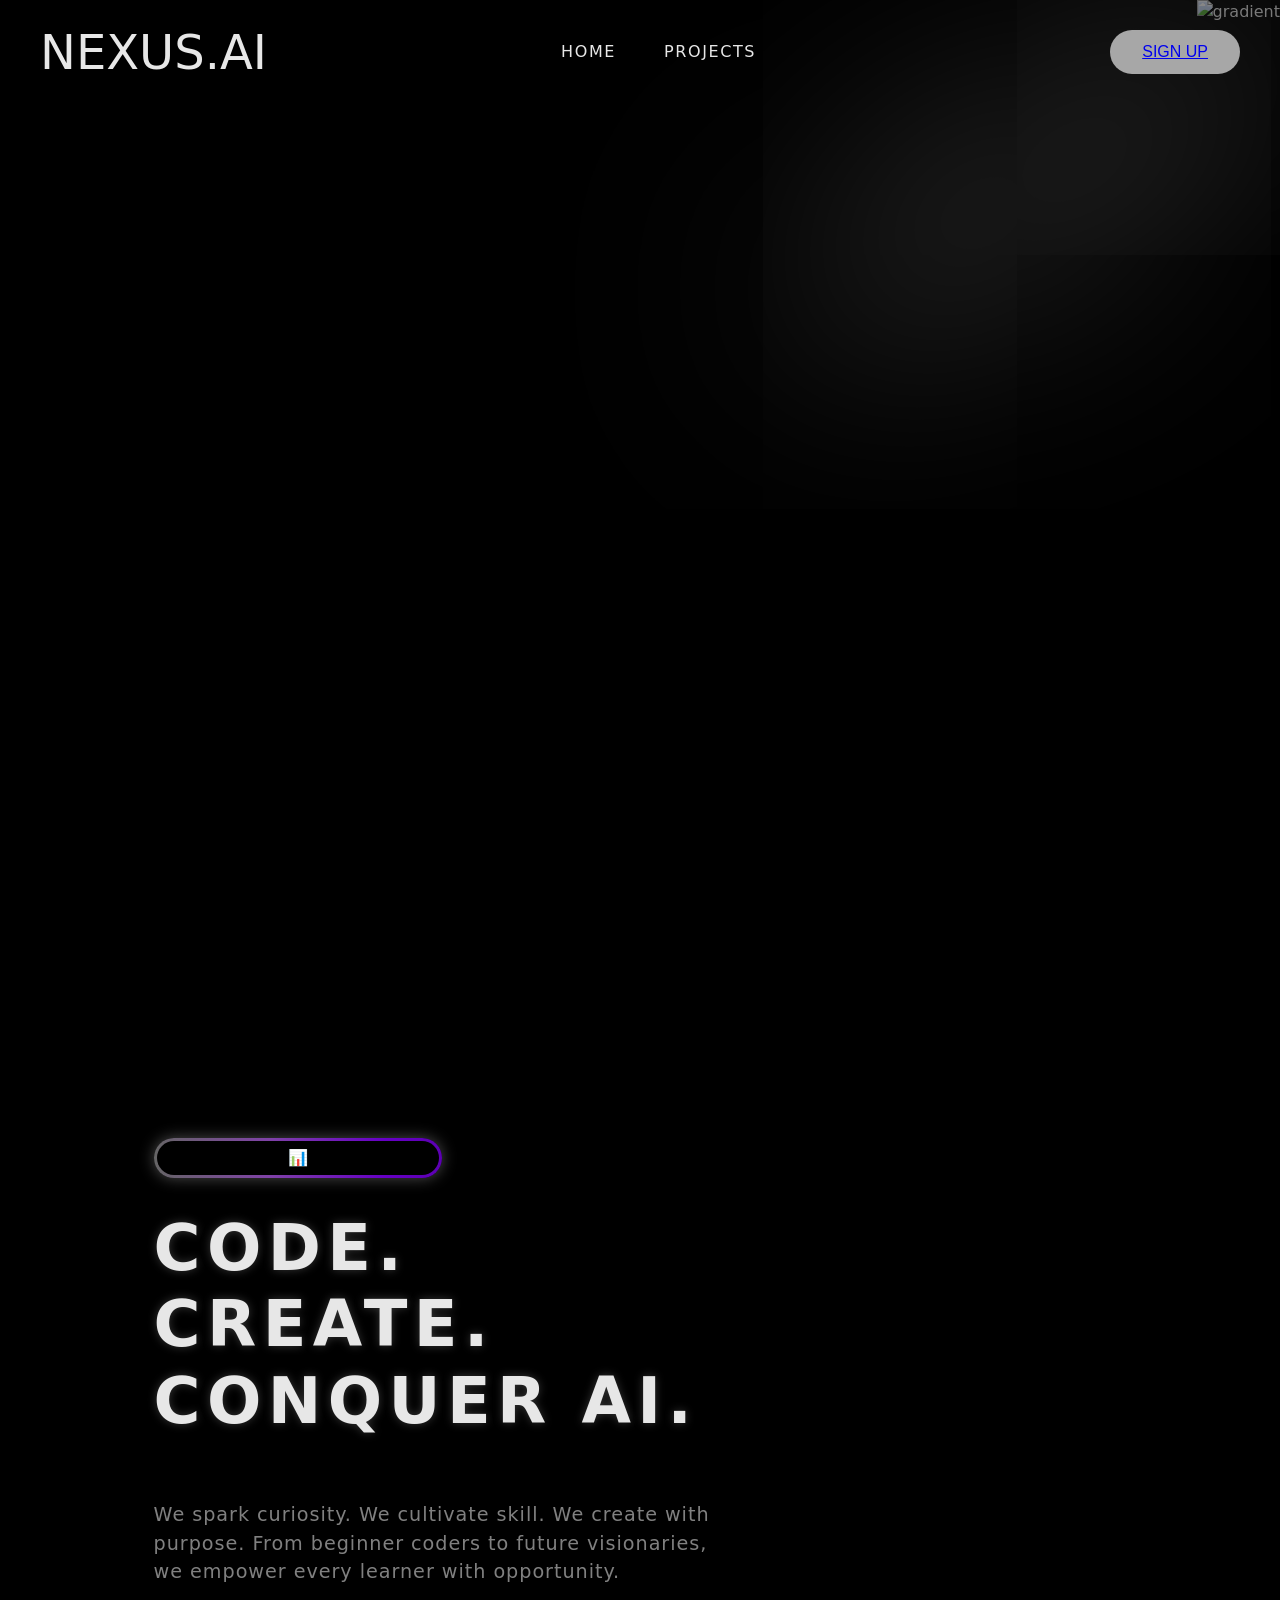
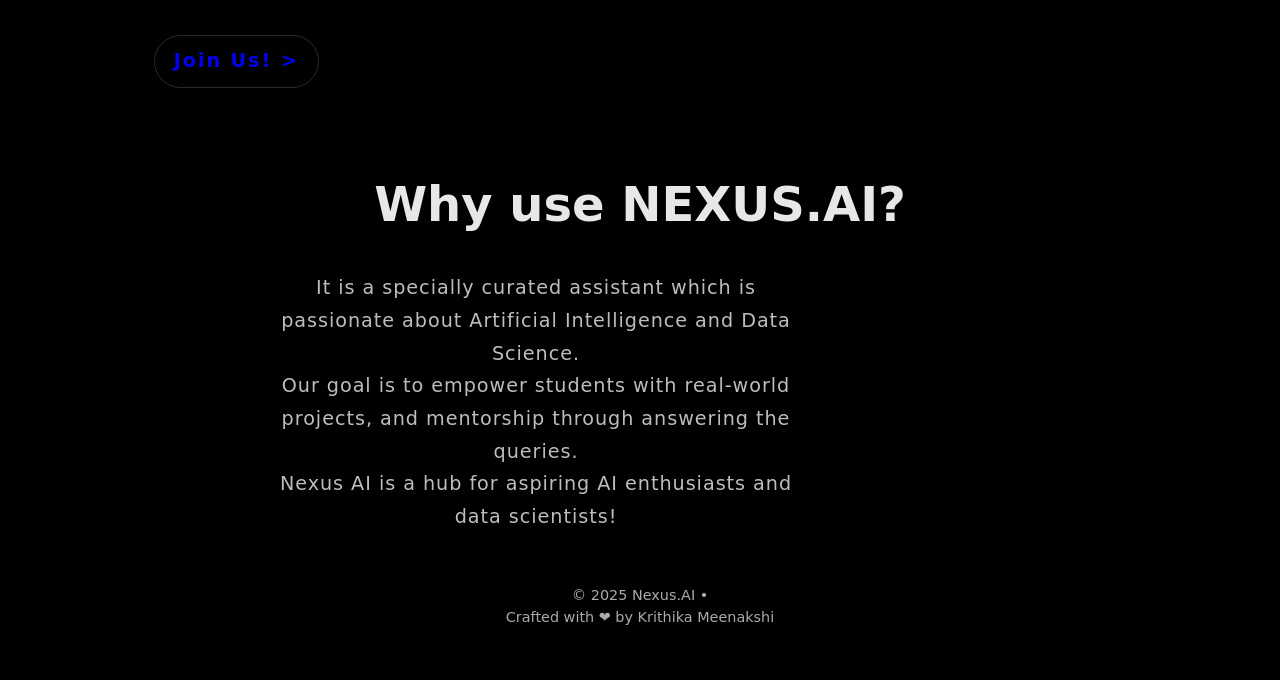
==== index.html @ ce279339 "Rename nexus advanced website/index.html to index.html" ====
<!DOCTYPE html>
<html lang="en">
<head>
    <meta charset="UTF-8">
    <meta name="viewport" content="width=device-width, initial-scale=1.0">
    <title>NEXUS AI</title>
    <link rel="stylesheet" href="styles.css">
    <link rel="stylesheet" href="https://unpkg.com/aos@next/dist/aos.css" />
</head>
<body>
    <img class="image-gradient" src="gradient.png" alt="gradient">
    <div class="layer-blur"></div>

    <div class="container">
        <header>
            <h1 data-aos="fade-down" data-aos-duration="1500" class="logo" href="index.html">NEXUS.AI</h1>

            <nav>
                <a data-aos="fade-down" data-aos-duration="2000" href="index.html">HOME</a>
                
                <a data-aos="fade-down" data-aos-duration="3000" href="page4.html">PROJECTS</a>
            </nav>
            
            <button data-aos="fade-down" data-aos-duration="1500" class="btn-signup"><a href="signup.html">SIGN UP</a></button>
        </header>

        <main>
            <div class="content">
                <div data-aos="fade-zoom-in"
                data-aos-easing="ease-in-back"
                data-aos-delay="300"
                data-aos-offset="0" data-aos-duration="1500" class="tag-box">
                    <div class="tag">📊</div>
                </div>

                <h1 data-aos="fade-zoom-in"
                data-aos-easing="ease-in-back"
                data-aos-delay="300"
                data-aos-offset="0" data-aos-duration="2000" >CODE.<br>CREATE.<br>CONQUER AI.</h1>

                <p data-aos="fade-zoom-in"
                data-aos-easing="ease-in-back"
                data-aos-delay="300"
                data-aos-offset="0" data-aos-duration="2500"  class="description">
                   <br>
                   We spark curiosity. We cultivate skill. We create with purpose.
From beginner coders to future visionaries, we empower every learner with opportunity.

                </p>

                <div data-aos="fade-zoom-in"
                data-aos-easing="ease-in-back"
                data-aos-delay="300"
                data-aos-offset="0" data-aos-duration="3000"  class="buttons">
                    <a href="https://docs.google.com/forms/d/e/1FAIpQLSdH5wH3v3NEXgPcEvL7-jsTkeDwxZSGCRofRv4e9Gnl1SusXg/viewform" class="btn-join-us">Join Us! &gt;</a>
                    
                </div>
            </div>
        </main>

      <spline-viewer data-aos="fade-zoom-in"
        data-aos-easing="ease-in-back"
        data-aos-delay="300"
        data-aos-offset="0" data-aos-duration="3000"  class="robot-3d"   url="https://prod.spline.design/Qr2knMM4aKElH8x7/scene.splinecode"></spline-viewer>
    </div>

    <script type="module" src="https://unpkg.com/@splinetool/viewer@1.9.98/build/spline-viewer.js"></script>

    <script src="https://unpkg.com/aos@next/dist/aos.js"></script>
    <script>
      AOS.init();
    </script>

   <section class="why-join">
                

                <h1 data-aos="fade-zoom-in"
                data-aos-easing="ease-in-back"
                data-aos-delay="300"
                data-aos-offset="0" data-aos-duration="2000">Why use NEXUS.AI?</h1>

                 <p data-aos="fade-zoom-in"
                data-aos-easing="ease-in-back"
                data-aos-delay="300"
                data-aos-offset="0" data-aos-duration="2500"  class="description">
                   It is a specially curated assistant which is passionate about Artificial Intelligence and Data Science.<br>
                    Our goal is to empower students with real-world projects, and mentorship through answering the queries.<br>

Nexus AI is a hub for aspiring AI enthusiasts and data scientists!<br>
                </p>


   </section>
   
  

<script>
  window.watsonAssistantChatOptions = {
    integrationID: "7a2a997c-daaa-47f0-b4b2-04ba6afbe5e1", // The ID of this integration.
    region: "au-syd", // The region your integration is hosted in.
    serviceInstanceID: "c3ad61a8-6597-4be3-867e-fedeff9ae609", // The ID of your service instance.
    onLoad: async (instance) => { await instance.render(); }
  };
  setTimeout(function(){
    const t=document.createElement('script');
    t.src="https://web-chat.global.assistant.watson.appdomain.cloud/versions/" + (window.watsonAssistantChatOptions.clientVersion || 'latest') + "/WatsonAssistantChatEntry.js";
    document.head.appendChild(t);
  });
</script>


<footer>
    <p>© 2025 Nexus.AI •</p>
    <p> Crafted with ❤️ by Krithika Meenakshi</p>
    <div style="margin-top: 10px;">
      <a href="www.linkedin.com/in/krithika-meenakshi-4316a82b6" target="_blank"><i class="fab fa-linkedin fa-lg" style="color: purple;"></i></a>
      <a href="https://chat.whatsapp.com/ExampleCommunityInviteLink" target="_blank"><i class="fab fa-whatsapp fa-lg" style="color: purple;"></i></a>
      <a href="https://instagram.com/cherrycosmos9433" target="_blank"><i class="fab fa-instagram fa-lg" style="color: purple;"></i></a>
    </div>
  </footer>


</body>
</html>




    
















   


    </body>
    </html>
---- styles.css ----
* {
    margin: 0;
    padding: 0;
    box-sizing: border-box;
}

body {
    font-family:system-ui, -apple-system, BlinkMacSystemFont, 'Segoe UI', Roboto, Oxygen, Ubuntu, Cantarell, 'Open Sans', 'Helvetica Neue', sans-serif ;
    background-color: black;
    color: #e7e7e7;
    min-height: 100vh;
    line-height: 1.5;
}

/* GRADIENT AND LAYER BLUR EFFECT */
.image-gradient{
    position: absolute;
    top: 0;
    right: 0;
    opacity: 0.5;
    z-index: -1;
}

.layer-blur{
    height: 0;
    width: 30rem;
    position: absolute;
    top: 20%;
    right: 0;
    box-shadow: 0 0 700px 15px white;
    rotate: -30deg;
    z-index: -1;
}

/* CONTAINER */
.container{
    width: 100%;
    margin: 0 auto;
    padding: 0 2rem;
    position: relative;
    overflow: hidden;
}

/* HEADER */
header{
    display: flex;
    justify-content: space-between;
    align-items: center;
    padding: 1rem 5rem;

}

header h1{
    margin: 0;
    font-size: 3rem;
    font-weight: 300;
}

nav {
    display: flex;
    align-items: center;
    gap: 3rem;
    margin-left: -5%;
}

nav a {
    font-size: 1rem;
    letter-spacing: 0.1rem;
    transition: color 0.2s ease;
    text-decoration: none;
    color: inherit;
    z-index: 999;
}

nav a:hover{
    color: #a7a7a7;
}

.btn-signup {
    background-color: #a7a7a7;
    color: black;
    padding: 0.8rem 2rem;
    border-radius: 50px;
    border: none;
    font-size: 1rem;
    font-weight: 500;
    transition: 0.5s ;
    cursor: pointer;
    z-index: 999;
}

.btn-signup:hover {
    background-color: white;
}

/* MAIN CONTENT */
main{
    display: flex;
    flex-direction: column;
    justify-content: center;
    min-height: calc(90vh - 6rem);
}

.content{
    max-width: 40rem;
    margin-left: 10%;
    z-index: 999;
}

.tag-box{
    position: relative;
    width: 18rem;
    height: 2.5rem;
    border-radius: 50px;
    background: linear-gradient(to right,  #656565, #7f42a7, #6600c5, #5300a0,   #757575, #656565);
    background-size: 200%;
    animation: animationGradient 2.5s linear infinite;
    box-shadow: 0 0 15px rgba(255, 255, 255, 0.3);
}

@keyframes animationGradient {
    to{
        background-position: 200%;
    }
}

.tag-box .tag{
    position: absolute;
    inset: 3px 3px 3px 3px;
    background-color: black;
    border-radius: 50px;
    display: flex;
    align-items: center;
    justify-content: center;
    transition: 0.5s ease;
    cursor: pointer;
}

.tag-box .tag:hover{
    color: #5300a0;
}

.content h1 {
    font-size: 4rem;
    font-weight: 600;
    letter-spacing: 0.1em;
    margin: 2rem 0;
    line-height: 1.2;
    text-shadow: 0 0 10px rgba(128, 128, 128, 0.418);
}

.description {
    font-size: 1.2rem;
    letter-spacing: 0.05em;
    max-width: 35rem;
    color: gray;
}

.buttons {
    display: flex;
    gap: 1rem;
    margin-top: 3rem;
}

.btn-join-us{
    text-decoration: none;
    border: 1px solid #2a2a2a;
    padding: 0.7rem 1.2rem;
    border-radius: 50px;
    font-size: 1.2rem;
    font-weight: 600;
    letter-spacing: 0.1em;
    transition: background-color 0.2s ease;
}

.btn-join-us:hover{
    background-color: #1a1a1a;
}

.btn-signup-main {
    text-decoration: none;
    background-color: lightgray;
    color: black;
    padding: 0.6rem 2.5rem;
    border-radius: 50px;
    font-size: 1.2rem;
    font-weight: 600;
    letter-spacing: 0.1em;
    transition: background-color 0.2s ease;
}

.btn-signup-main:hover {
    background-color: gray;
}

.robot-3d{
    position: absolute;
    top: 0;
    right: -20%;
}

/* TABLET RESPONSIVE */
@media (max-width: 1300px){
    header{
        padding: 1rem 0.5rem;
    }
    
    .content{
        margin-top: 85%;
    }

    .robot-3d{
        scale: 0.6;
        top: -20%;
        right: 2%;
    }
}


/* MOBILE RESPONSIVE */
@media (max-width: 768px){
    header{
        padding: 1rem 0.1rem;
    }

    nav{
        display: none;
    }

    header h1{
        font-size: 2rem;
    }

    .btn-signing{
        padding: 0.6rem 1.5rem;
    }

    .content{
        margin-top: 25rem;
    }

    .robot-3d{
        scale: 1;
        top: -25%;
        right: 0;
    }

    .content{
        max-width: 30rem;
        margin-left: 10%;
    }

    .tag-box{
        width: 12rem;
    }
    
    .content h1{
        font-size: 2.5rem;
    }

    .description{
        font-size: 1rem;
    }

    .btn-join-us{
        font-size: 0.8rem;
        padding: 0.8rem 1.2rem;
    }

    .btn-signup-main{
        font-size: 0.8rem;
        padding: 0.8rem 2rem;
    }

}


@media (max-width: 480px) {

    header h1{
        font-size: 1.5rem;
    }

    .btn-signup{
        padding: 0.4rem 1rem;
    }

    .robot-3d{
        top: -28%;
        right: 0;
    }


    .content{
        max-width: 32rem;
        margin-left: 10%;
        margin-top: 15rem;
    }

    .tag-box{
        width: 15rem;
        height: 2rem;
    }
    
    .content h1{
        font-size: 2rem;
        margin: 1rem 0;
    }

    .btn-join-us{
        font-size: 0.6rem;
        padding: 0.5rem 1.5rem;
    }

    .btn-signup-main{
        font-size: 0.6rem;
        padding: 0.5rem 1.5rem;
    }
}

.why-join{
    max-width:800px;
    margin: 3rem auto 0 auto;
    text-align: center;
    padding: 2rem 1rem;
}


.why-join h1 {
    font-size: 3rem;
    margin-bottom: 2rem;
    background-color:0 0 10px rgba(128, 128, 128, 0.418);
}
.why-join .description {
    font-size: 1.2rem;
    color: #bdbdbd;
    line-height: 1.7;
}


footer {
      text-align: center;
      padding: 20px;
      background-color: black;
      color: #aaa;
      font-size: 0.9rem;
    }

    footer a {
      color: #00ffcc;
      text-decoration: none;
      margin: 0 10px;
    }

    .footer-icon {
      color: purple;
      margin: 0 5px;
    }



    .signup-section {
        background-color: #757575;
        padding: 50px;
        border-radius: 10px;
        display: flex;
        transition-duration: 0.5s;
        max-width: 500px;
        max-height: 400px;

    }
    .signup-form {
        background-color: #757575;
        padding: 20px;
        border-radius: 10px;
        max-width: 400px;

    }
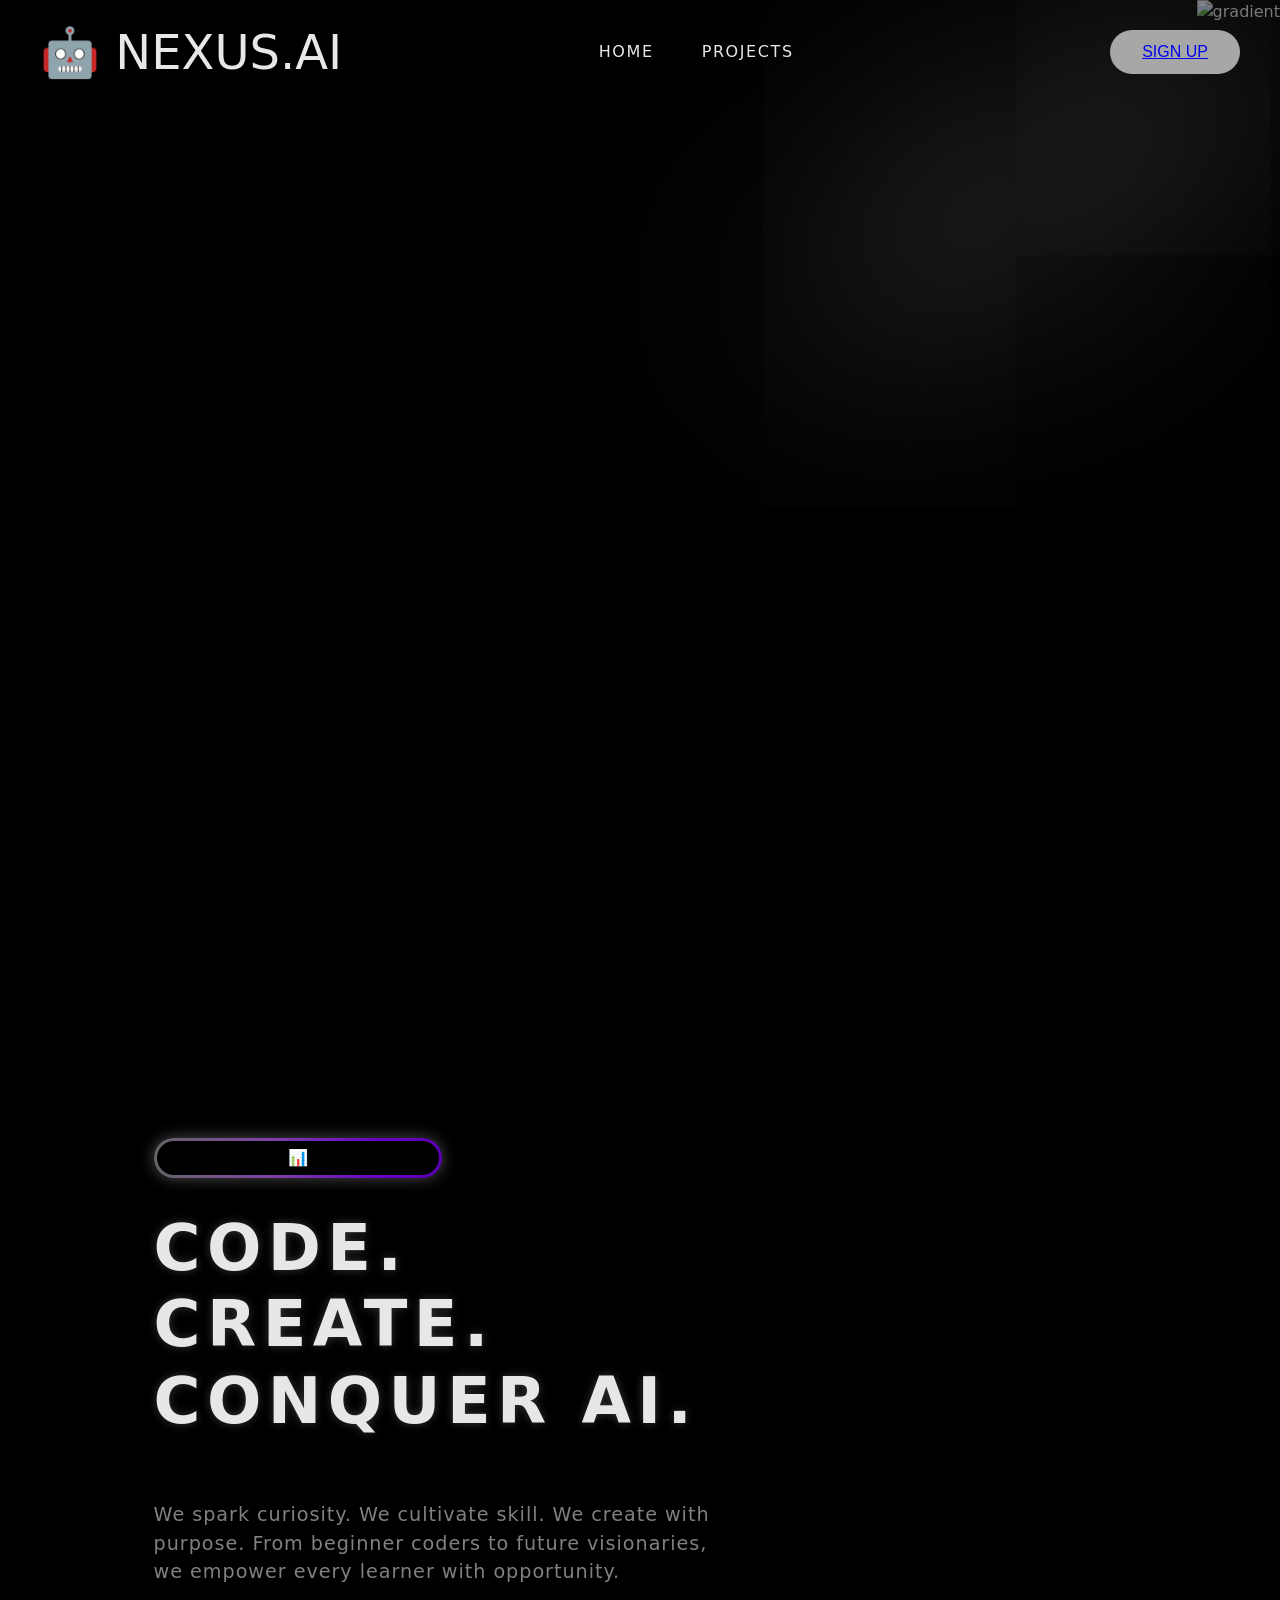
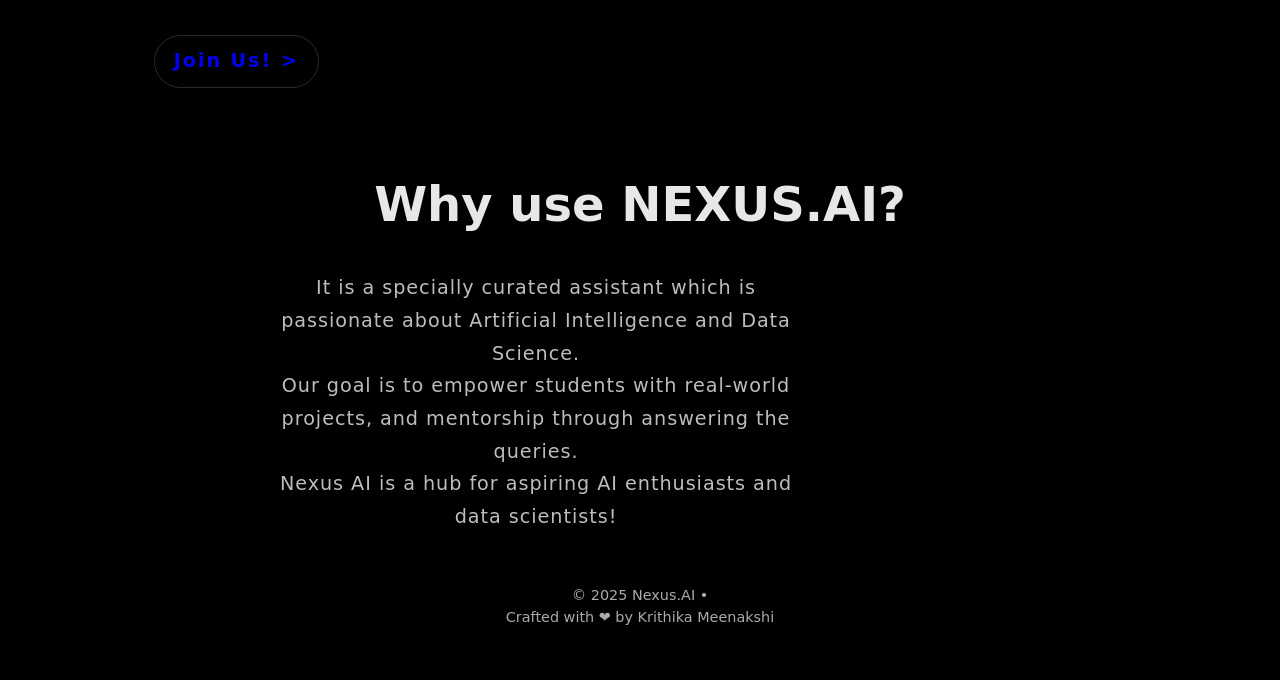
==== commit 61208926: "Update index.html" ====
--- a/index.html
+++ b/index.html
@@ -14,7 +14,7 @@
 
     <div class="container">
         <header>
-            <h1 data-aos="fade-down" data-aos-duration="1500" class="logo" href="index.html">NEXUS.AI</h1>
+            <h1 data-aos="fade-down" data-aos-duration="1500" class="logo" href="index.html">🤖 NEXUS.AI</h1>
 
             <nav>
                 <a data-aos="fade-down" data-aos-duration="2000" href="index.html">HOME</a>
